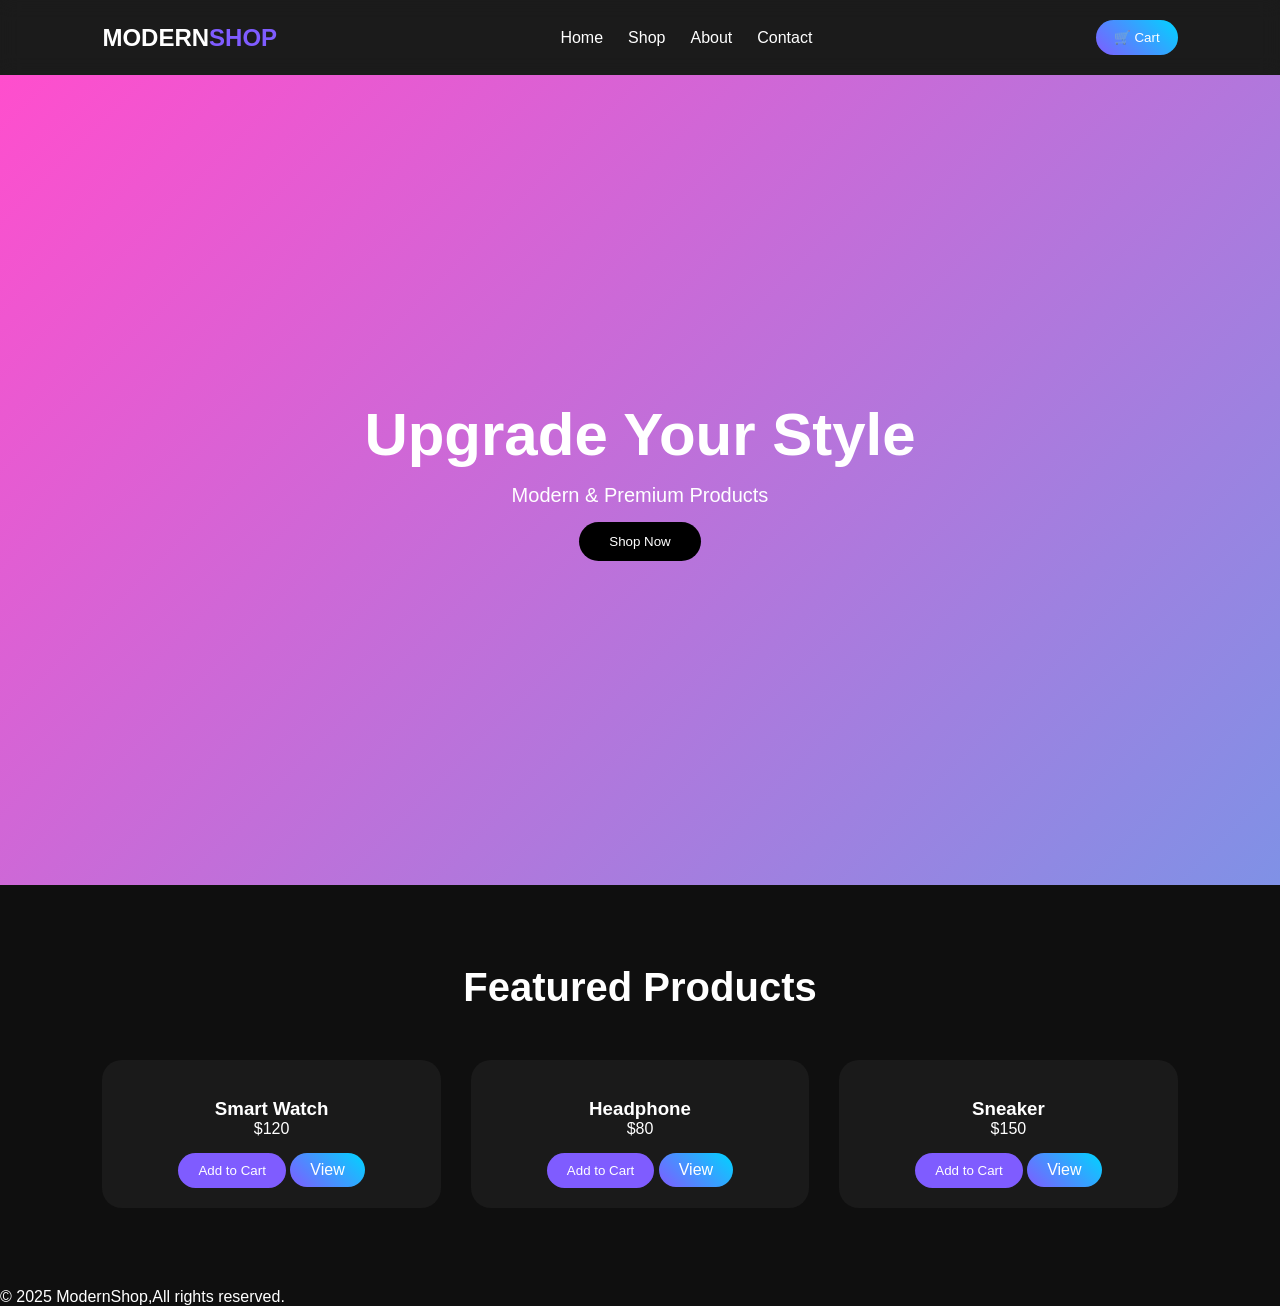
==== index.html @ e021fb97 "first commit" ====
<!DOCTYPE html>
<html lang="en">

<head>
  <meta charset="UTF-8">
  <meta name="viewport" content="width=device-width, initial-scale=1.0">
  <title>Modern Shop</title>
  <link rel="shortcut icon" href="https://img.icons8.com/?size=128&id=9gYPgyVfWWyJ&format=png" type="image/x-icon">
  <link rel="stylesheet" href="style.css">
</head>

<body>
  <!-- Navbar  -->
  <nav class="navbar">
    <h1 class="logo">MODERN<span>SHOP</span></h1>
    <ul class="menu">
      <li>Home</li>
      <li>Shop</li>
      <li>About</li>
      <li>Contact</li>
    </ul>
    <button class="cart-btn">🛒 Cart</button>
  </nav>

  <!-- Hero Section  -->
  <section class="hero">
    <div class="hero-text">
      <h2>Upgrade Your Style</h2>
      <p>Modern & Premium Products</p>
      <button class="btn">Shop Now</button>
    </div>
  </section>

  <!-- Products  -->
  <section class="products">
    <h2 class="section-title">Featured Products</h2>

    <div class="product-grid">
      <div class="card">
        <img src="https://cdn.pixabay.com/photo/2023/10/07/14/24/smartwatch-8300238_1280.jpg" alt="">
        <h3>Smart Watch</h3>
        <p>$120</p>
        <button onclick="addToCart()">Add to Cart</button>
        <a href="product.html" class="view-btn">View</a>
      </div>

      <div class="card">
        <img
          src="https://images.unsplash.com/photo-1505740420928-5e560c06d30e?w=1000&auto=format&fit=crop&q=60&ixlib=rb-4.1.0&ixid=M3wxMjA3fDB8MHxzZWFyY2h8Mnx8aGVhZHBob25lc3xlbnwwfHwwfHx8MA%3D%3D"
          alt="">
        <h3>Headphone</h3>
        <p>$80</p>
        <button onclick="addToCart()">Add to Cart</button>
        <a href="product.html" class="view-btn">View</a>
      </div>

      <div class="card">
        <img
          src="https://images.pexels.com/photos/1032110/pexels-photo-1032110.jpeg?_gl=1*zvbgij*_ga*MTgyNjI2ODk5My4xNzYyMDg2OTcx*_ga_8JE65Q40S6*czE3NjY2NzQ1ODAkbzckZzEkdDE3NjY2NzQ4NTkkajYwJGwwJGgw"
          alt="">
        <h3>Sneaker</h3>
        <p>$150</p>
        <button onclick="addToCart()">Add to Cart</button>
        <a href="product.html" class="view-btn">View</a>
      </div>
    </div>
  </section>

  <!-- Footer  -->
  <footer>
    <p>© 2025 ModernShop,All rights reserved.</p>
  </footer>
</body>
<script src="script.js"></script>

</html>
---- style.css ----
/* ===== RESET ===== */
* {
  margin: 0;
  padding: 0;
  box-sizing: border-box;
  font-family: "Segoe UI", sans-serif;
}

/* ===== BODY ===== */
body {
  background: #0f0f0f;
  color: #fff;
}

/* ===== NAVBAR ===== */
.navbar {
  display: flex;
  justify-content: space-between;
  align-items: center;
  padding: 20px 8%;
  background: rgba(255, 255, 255, 0.05);
  backdrop-filter: blur(10px);
}

.logo span {
  color: #7f5cff;
  cursor: pointer;
}

.menu {
  display: flex;
  gap: 25px;
  list-style: none;
}

.menu li {
  cursor: pointer;
  position: relative;
}

.menu li::after {
  content: "";
  width: 0;
  height: 2px;
  background: #7f5cff;
  position: absolute;
  left: 0;
  bottom: -5px;
  transition: 0.3s;
}

.menu li:hover::after {
  width: 100%;
}

.cart-btn {
  background: linear-gradient(45deg, #7f5cff, #00d4ff);
  border: none;
  padding: 10px 18px;
  color: white;
  border-radius: 20px;
  cursor: pointer;
}

/* ===== HERO ===== */
.hero {
  height: 90vh;
  display: flex;
  align-items: center;
  justify-content: center;
  background: linear-gradient(-45deg, #7f5cff, #00d4ff, #ff4ecd);
  background-size: 400% 400%;
  animation: gradient 8s ease infinite;
}

@keyframes gradient {
  0% {
    background-position: 0% 50%;
  }

  50% {
    background-position: 100% 50%;
  }

  100% {
    background-position: 0% 50%;
  }
}

.hero-text {
  text-align: center;
}

.hero-text h2 {
  font-size: 60px;
}

.hero-text p {
  margin: 15px 0;
  font-size: 20px;
}

.btn {
  padding: 12px 30px;
  border: none;
  background: #000;
  color: #fff;
  border-radius: 30px;
  cursor: pointer;
  transition: transform 0.3s;
}

.btn:hover {
  transform: scale(1.1);
}

/* ===== PRODUCTS ===== */
.products {
  padding: 80px 8%;
}

.section-title {
  text-align: center;
  font-size: 40px;
  margin-bottom: 50px;
}

.product-grid {
  display: grid;
  grid-template-columns: repeat(auto-fit, minmax(250px, 1fr));
  gap: 30px;
}

.card {
  background: #1a1a1a;
  padding: 20px;
  border-radius: 20px;
  text-align: center;
  transition: 0.4s;
}

.card:hover {
  transform: translateY(-10px);
  box-shadow: 0 20px 40px rgba(127, 92, 255, 0.1);
}

.card img {
  width: 100%;
  border-radius: 15px;
}

.card button {
  margin-top: 15px;
  padding: 10px 20px;
  background: #7f5cff;
  border: none;
  color: white;
  border-radius: 20px;
  cursor: pointer;
  transition: 0.4s;
}

.card button:hover {
  transform: scale(1.1);
}

.view-btn {
  display: inline-block;
  margin-top: 10px;
  color: white;
  text-decoration: none;
  background: linear-gradient(45deg, #7f5cff, #00d4ff);
  padding: 8px 20px;
  border-radius: 20px;
}

/* PRODUCT DETAILS */
.product-details {
  display: flex;
  gap: 40px;
  padding: 80px;
}

.product-details img {
  border-radius: 20px;
}

/* CART */
.cart {
  padding: 80px;
}


/* ===== FOOTER ===== */
.footer {
  padding: 20px;
  text-align: center;
  background: #111;
}
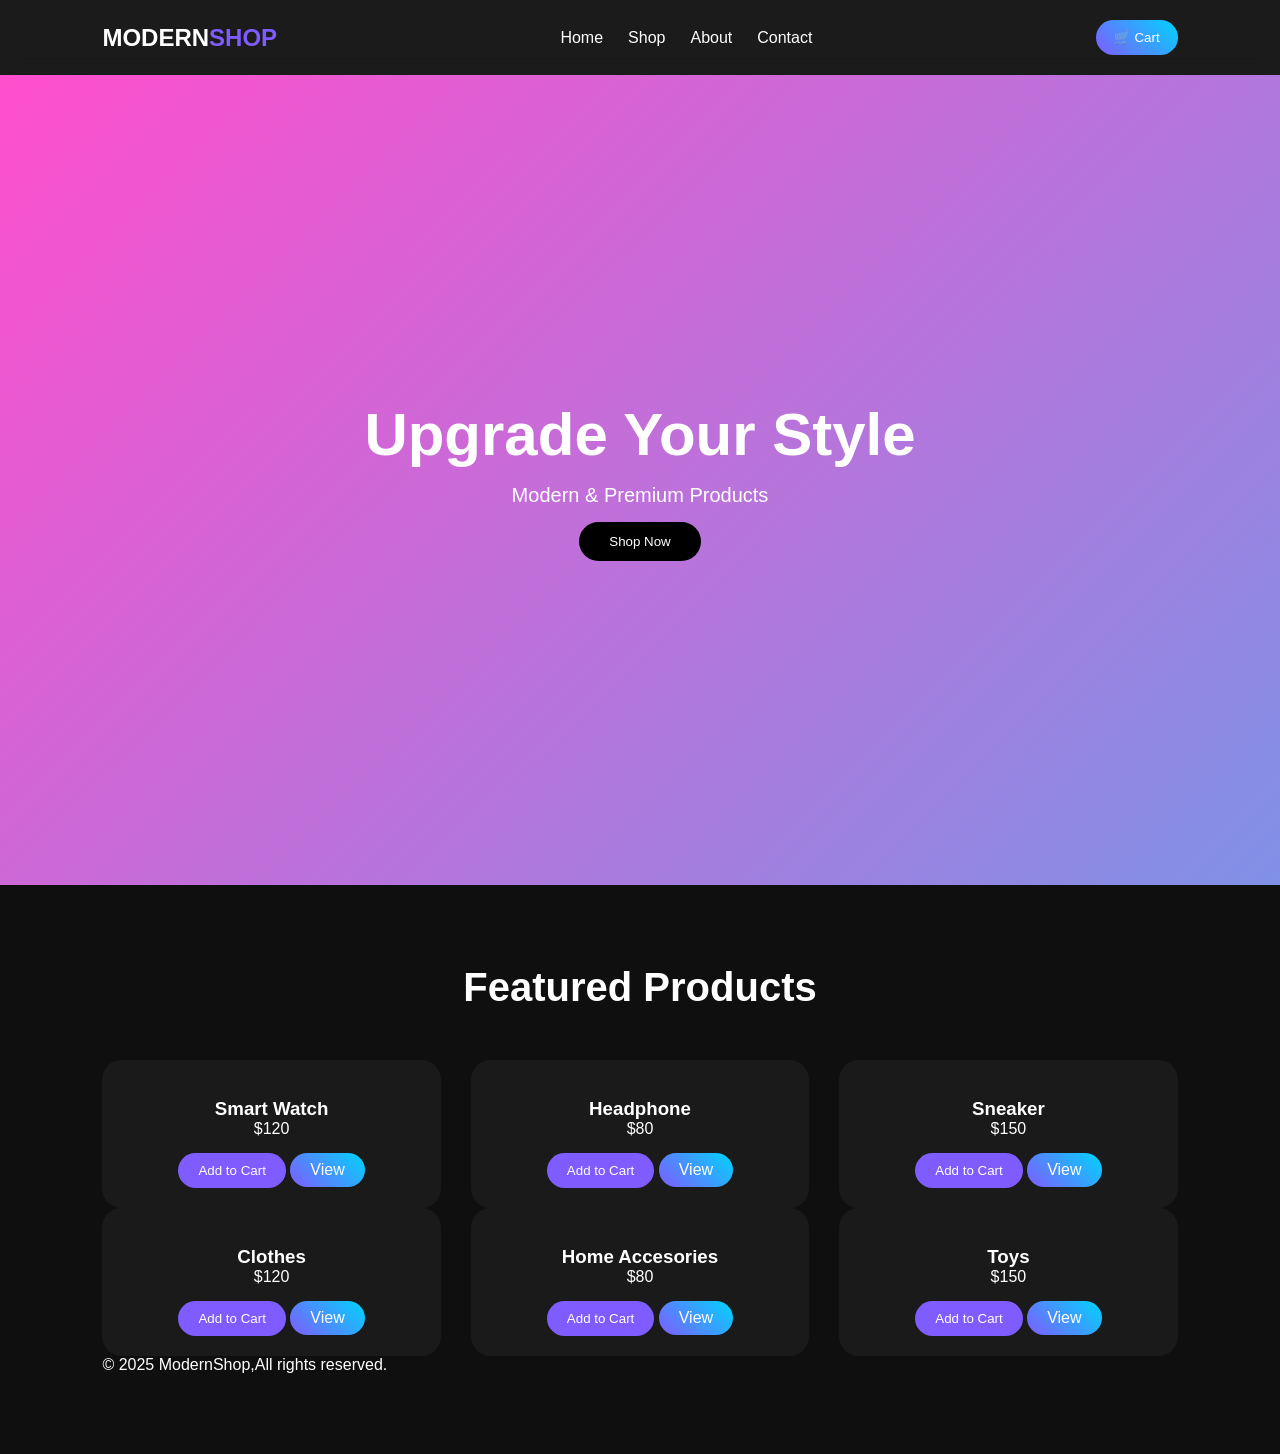
==== commit 68b063a7: "Update file" ====
--- a/index.html
+++ b/index.html
@@ -64,12 +64,40 @@
         <a href="product.html" class="view-btn">View</a>
       </div>
     </div>
-  </section>
+    <div class="product-grid">
+      <div class="card">
+        <img src="https://cdn.pixabay.com/photo/2023/10/07/14/24/smartwatch-8300238_1280.jpg" alt="">
+        <h3>Clothes</h3>
+        <p>$120</p>
+        <button onclick="addToCart()">Add to Cart</button>
+        <a href="product.html" class="view-btn">View</a>
+      </div>
 
-  <!-- Footer  -->
-  <footer>
-    <p>© 2025 ModernShop,All rights reserved.</p>
-  </footer>
+      <div class="card">
+        <img
+          src="https://images.unsplash.com/photo-1505740420928-5e560c06d30e?w=1000&auto=format&fit=crop&q=60&ixlib=rb-4.1.0&ixid=M3wxMjA3fDB8MHxzZWFyY2h8Mnx8aGVhZHBob25lc3xlbnwwfHwwfHx8MA%3D%3D"
+          alt="">
+        <h3>Home Accesories</h3>
+        <p>$80</p>
+        <button onclick="addToCart()">Add to Cart</button>
+        <a href="product.html" class="view-btn">View</a>
+      </div>
+
+      <div class="card">
+        <img
+          src="https://images.pexels.com/photos/1032110/pexels-photo-1032110.jpeg?_gl=1*zvbgij*_ga*MTgyNjI2ODk5My4xNzYyMDg2OTcx*_ga_8JE65Q40S6*czE3NjY2NzQ1ODAkbzckZzEkdDE3NjY2NzQ4NTkkajYwJGwwJGgw"
+          alt="">
+        <h3>Toys</h3>
+        <p>$150</p>
+        <button onclick="addToCart()">Add to Cart</button>
+        <a href="product.html" class="view-btn">View</a>
+      </div>
+    </div </section>
+
+    <!-- Footer  -->
+    <footer>
+      <p>© 2025 ModernShop,All rights reserved.</p>
+    </footer>
 </body>
 <script src="script.js"></script>
 
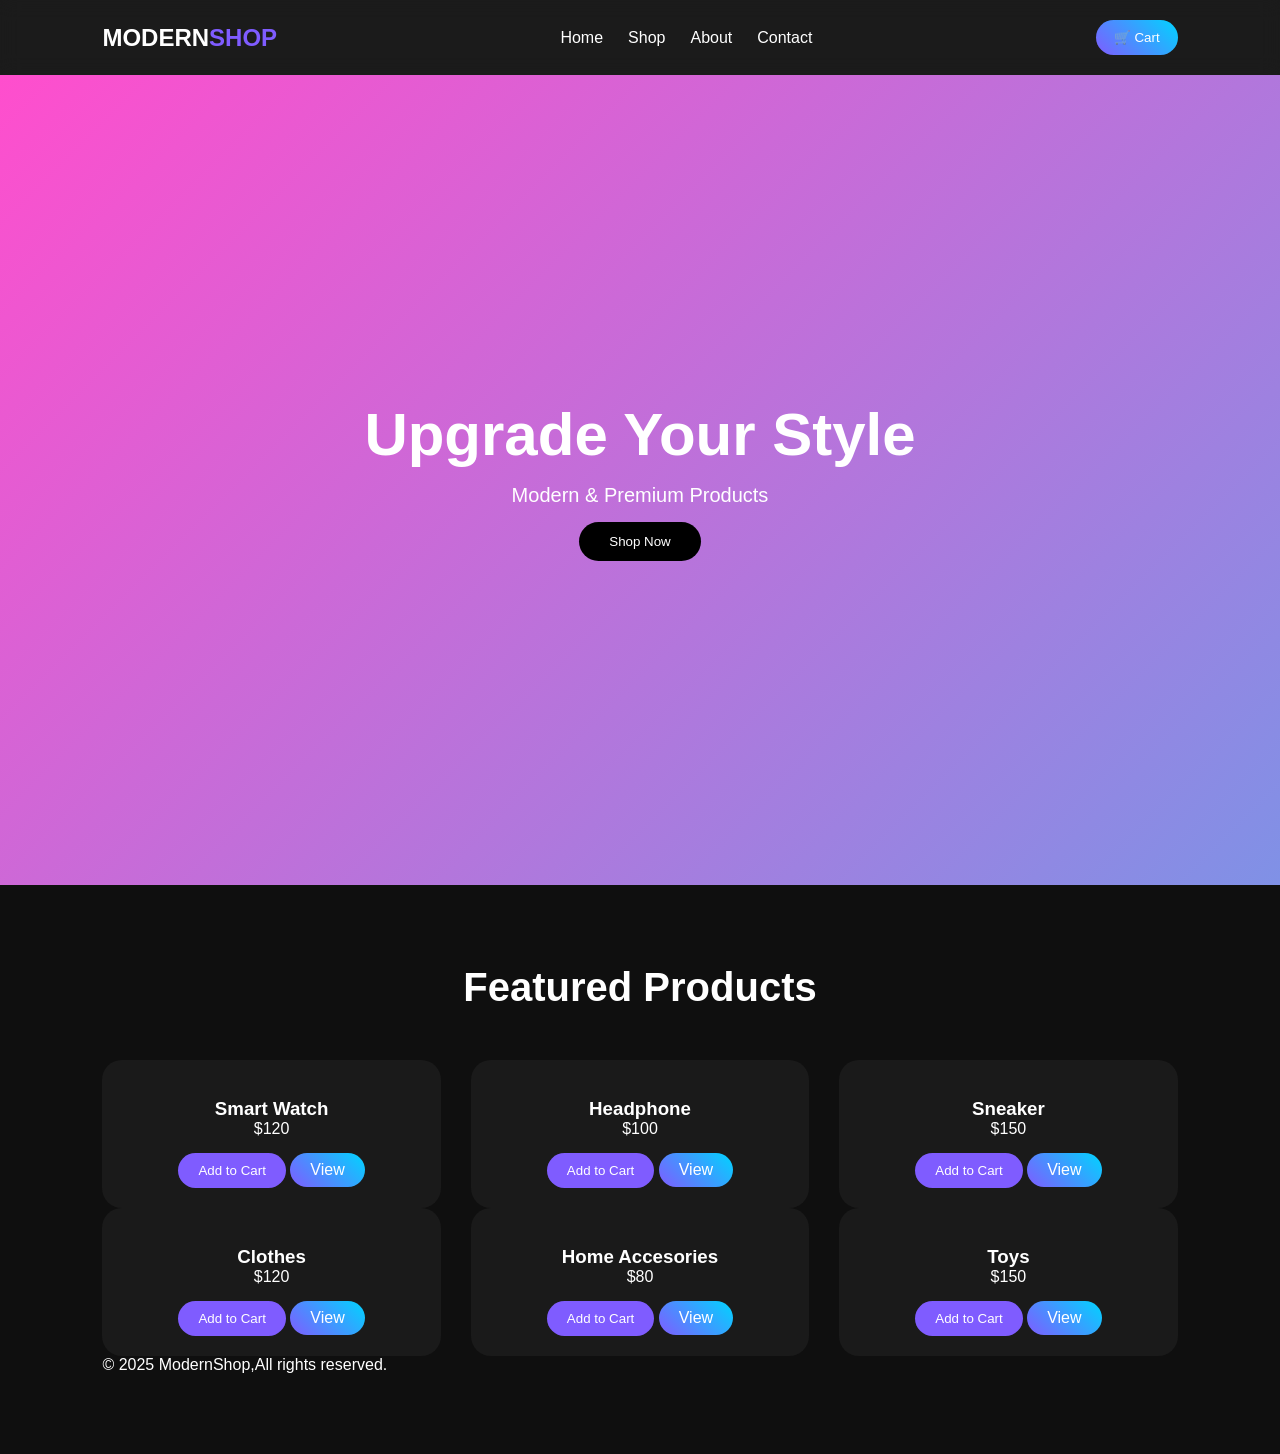
==== commit 674df115: "Update file" ====
--- a/index.html
+++ b/index.html
@@ -49,7 +49,7 @@
           src="https://images.unsplash.com/photo-1505740420928-5e560c06d30e?w=1000&auto=format&fit=crop&q=60&ixlib=rb-4.1.0&ixid=M3wxMjA3fDB8MHxzZWFyY2h8Mnx8aGVhZHBob25lc3xlbnwwfHwwfHx8MA%3D%3D"
           alt="">
         <h3>Headphone</h3>
-        <p>$80</p>
+        <p>$100</p>
         <button onclick="addToCart()">Add to Cart</button>
         <a href="product.html" class="view-btn">View</a>
       </div>
